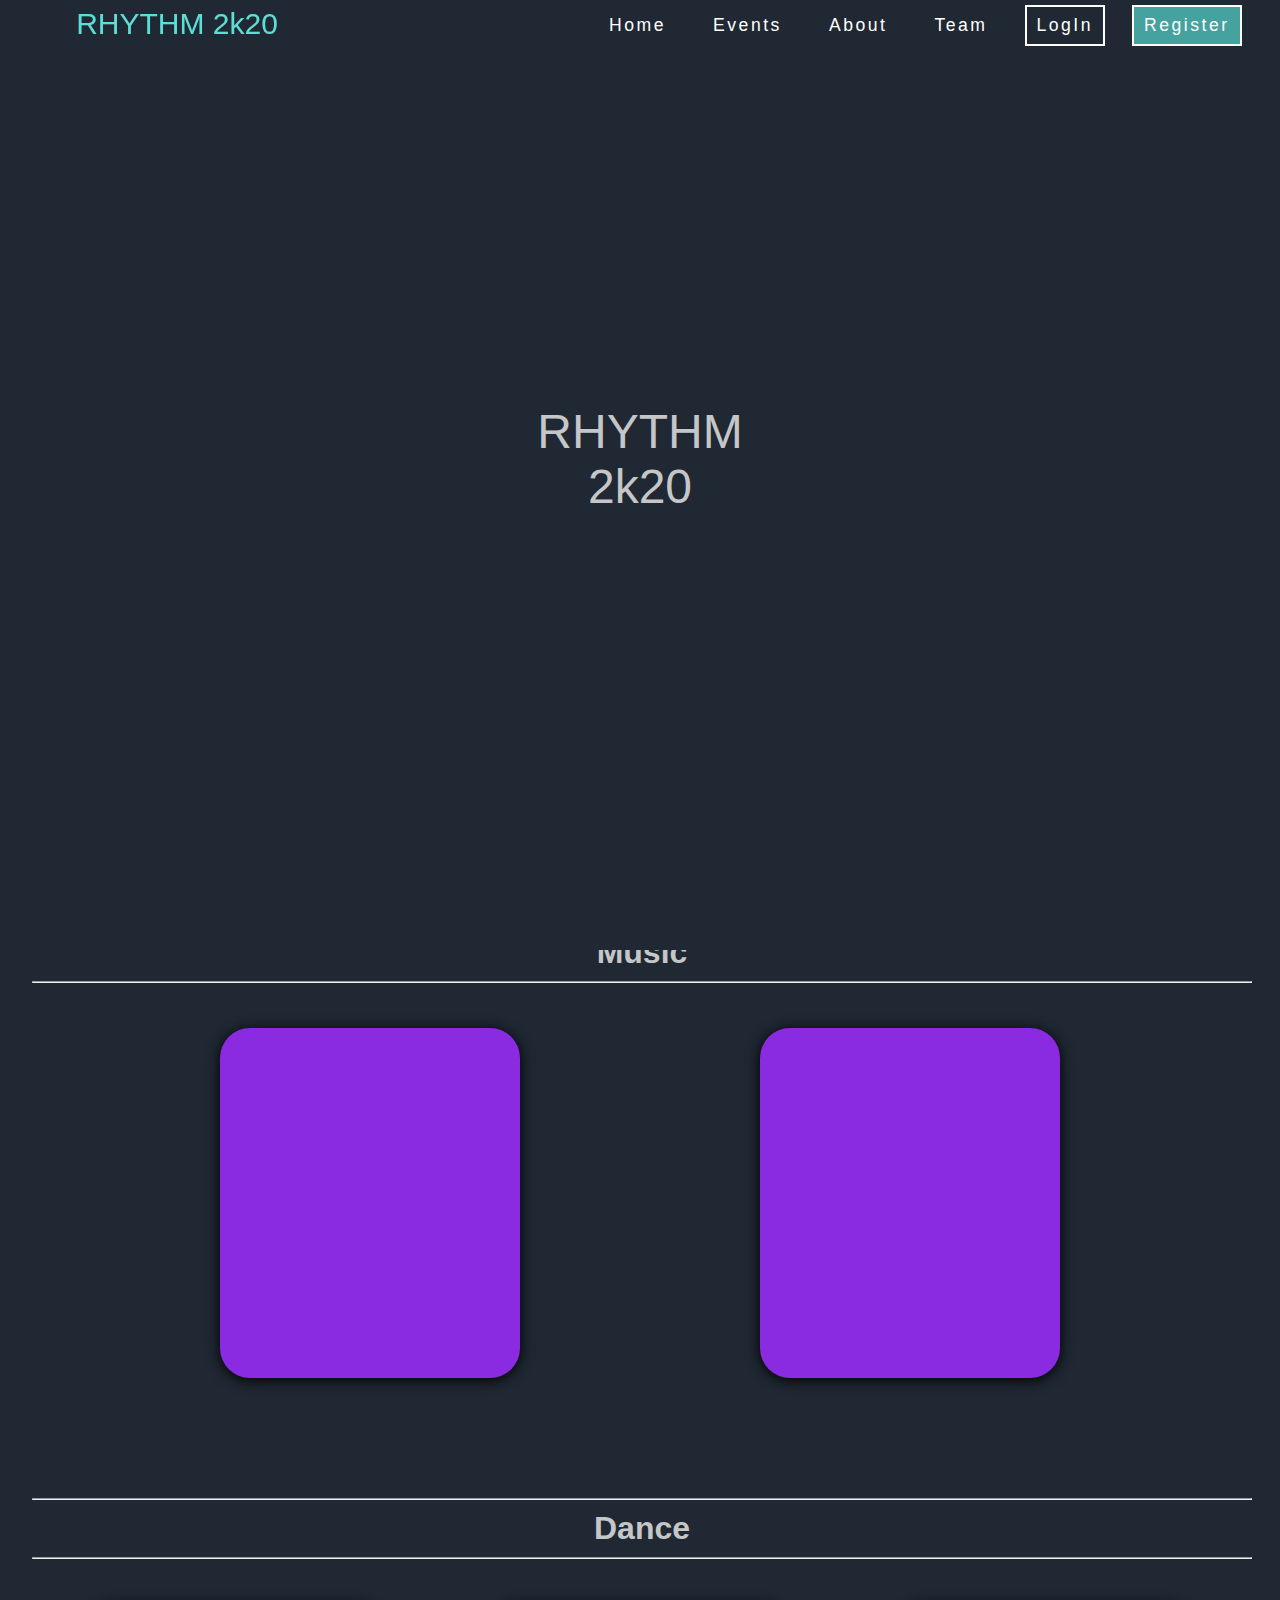
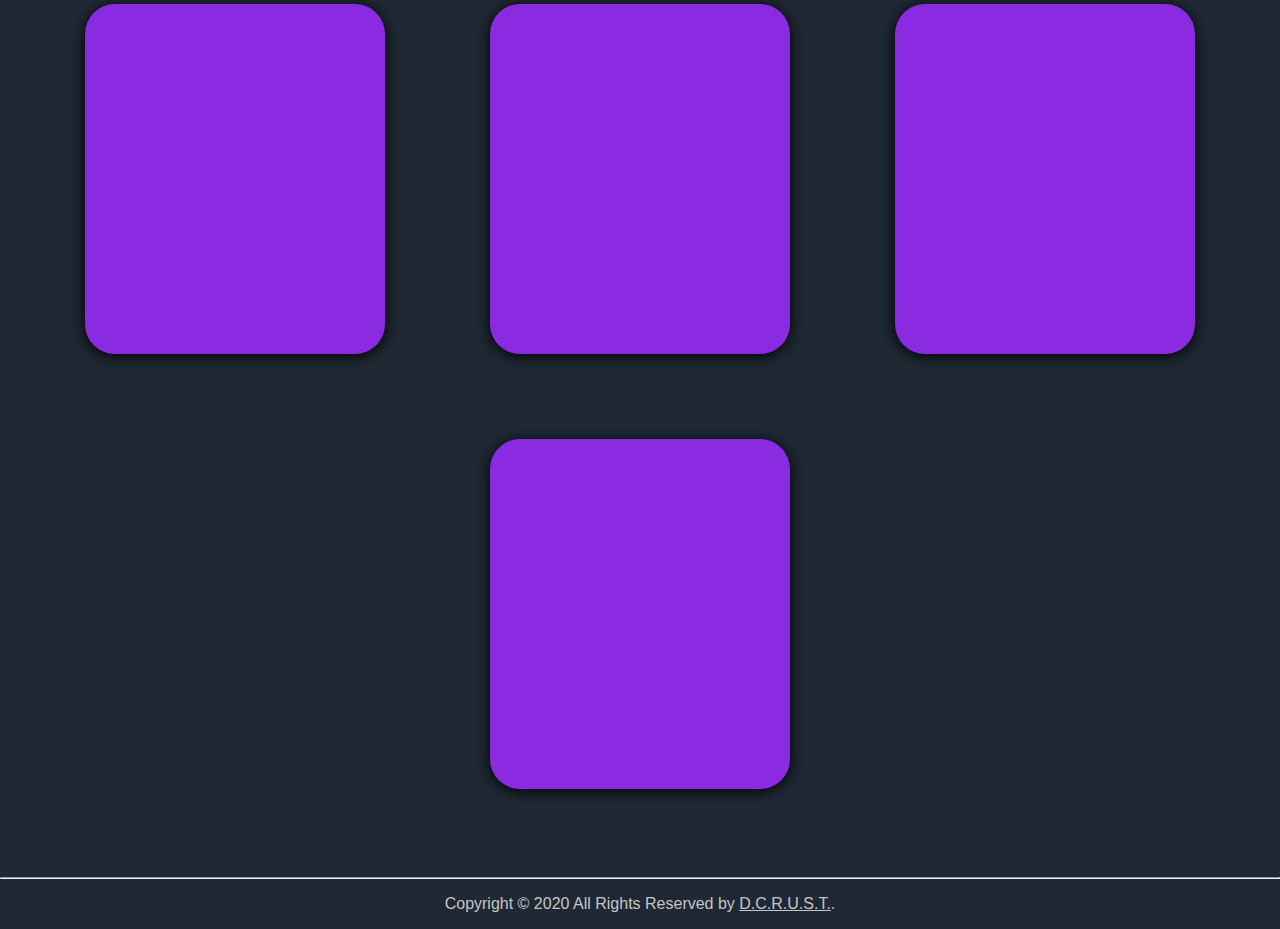
==== html/events.html @ b7218056 "added files from rhythm website and some changes" ====
<!DOCTYPE html>
<html lang="en">

<head>
    <meta charset="UTF-8">
    <meta name="viewport" content="width=device-width, initial-scale=1.0">
    <meta http-equiv="X-UA-Compatible" content="ie=edge">
    <title>Events</title>
    <link rel="stylesheet" href="../css/events.css">
</head>

<body>

    <div id="loading">
        <div id="loading-logo">
            <samp>RHYTHM <br> 2k20</samp>

        </div>
    </div>


    <nav>




        <!-- ***********************logo******************** -->


        <svg class="logo" version="1.1" xmlns="" xmlns:xlink="" x="0px" y="0px" width="200px" height="50px"
            viewBox="0 0 574.558 120" enable-background="new 0 0 574.558 120" xml:space="preserve">
            <defs>
                <pattern id="water" width=".25" height="1.1" patternContentUnits="objectBoundingBox">
                    <path fill="#66fcf1"
                        d="M0.25,1H0c0,0,0-0.659,0-0.916c0.083-0.303,0.158,0.334,0.25,0C0.25,0.327,0.25,1,0.25,1z" />
                </pattern>

                <text id="text" transform="matrix(1 0 0 1 -8.0684 116.7852)" font-family="'Cabin Condensed'"
                    font-size="120">RHYTHM 2k20</text>

                <mask id="text_mask">
                    <use x="0" y="0" xlink:href="#text" opacity="1" fill="#66fcf1" />
                </mask>
            </defs>

            <!--<use x="0" y="0" xlink:href="#text" fill="#222"/>-->

            <rect class="water-fill" mask="url(#text_mask)" fill="url(#water)" x="-800" y="0" width="1600"
                height="120" />

        </svg>


        <!-- //////////////logo -->







        <ul id="nav-list">




            <li id="nav-item" class="home" onclick="goHome()">Home </li>
            <li id="nav-item" class="events" onclick="goEvents()">Events </li>
            <li id="nav-item" class="about" onclick="goAbout()">About </li>
            <li id="nav-item" class="team" onclick="goTeam()">Team </li>
            <li id="nav-item" class="log-in" onclick="goLogIn()">LogIn</li>
            <li id="nav-item" class="register" onclick="goReg()">Register </li>






        </ul>

        <div id="menu-btn">
            <div id="btn-bar" class="bar1"></div>
            <div id="btn-bar" class="bar2"></div>
            <div id="btn-bar" class="bar3"></div>
        </div>







    </nav>



    <div id="heading">

        <h1 id="eventh">EVENTS</h1>



    </div>

    <div class="drama con">


        <div class="eveH">
            <hr>
            <h1>Dramatics</h1>
            <hr>
        </div>

        <div id="events_con">





            <div class="event card 1">
                <div class="front "><img src="./img/University/eventsing.jpeg" alt=""></div>
                <div class="back ">
                    <h1>Dance</h1>
                    <p>Lorem ipsum dolor sit amet consectetur adipisicing elit. Voluptates porro natus, quam sequi atque
                        quaerat quo! A, accusantium quae itaque, molestias iure animi nam minima maiores commodi et ut
                        officiis.</p>



                    <div id="regBtn">Register</div>
                </div>

            </div>








            <div class="event card 5">
                <div class="front "><img src="./img/University/eventsing.jpeg" alt=""></div>
                <div class="back ">
                    <h1>Dance</h1>
                    <p>Lorem ipsum dolor sit amet consectetur adipisicing elit. Voluptates porro natus, quam sequi atque
                        quaerat quo! A, accusantium quae itaque, molestias iure animi nam minima maiores commodi et ut
                        officiis.</p>


                    <div id="regBtn">Register</div>
                </div>

            </div>




        </div>

    </div>




    <div class="drama con">


        <div class="eveH">
            <hr>
            <h1>Music</h1>
            <hr>
        </div>

        <div id="events_con">





            <div class="event card 1">
                <div class="front "><img src="./img/University/eventsing.jpeg" alt=""></div>
                <div class="back ">
                    <h1>Dance</h1>
                    <p>Lorem ipsum dolor sit amet consectetur adipisicing elit. Voluptates porro natus, quam sequi atque
                        quaerat quo! A, accusantium quae itaque, molestias iure animi nam minima maiores commodi et ut
                        officiis.</p>



                    <div id="regBtn">Register</div>
                </div>

            </div>








            <div class="event card 5">
                <div class="front "><img src="./img/University/eventsing.jpeg" alt=""></div>
                <div class="back ">
                    <h1>Dance</h1>
                    <p>Lorem ipsum dolor sit amet consectetur adipisicing elit. Voluptates porro natus, quam sequi atque
                        quaerat quo! A, accusantium quae itaque, molestias iure animi nam minima maiores commodi et ut
                        officiis.</p>



                    <div id="regBtn">Register</div>
                </div>

            </div>




        </div>

    </div>
    <div class="drama con">


        <div class="eveH">
            <hr>
            <h1>Dance</h1>
            <hr>
        </div>

        <div id="events_con">





            <div class="event card 1">
                <div class="front "><img src="./img/University/eventsing.jpeg" alt=""></div>
                <div class="back ">
                    <h1>Dance</h1>
                    <p>Lorem ipsum dolor sit amet consectetur adipisicing elit. Voluptates porro natus, quam sequi atque
                        quaerat quo! A, accusantium quae itaque, molestias iure animi nam minima maiores commodi et ut
                        officiis.</p>


                    <div id="regBtn">Register</div>
                </div>

            </div>
            <div class="event card 1">
                <div class="front "><img src="./img/University/eventsing.jpeg" alt=""></div>
                <div class="back ">
                    <h1>Dance</h1>
                    <p>Lorem ipsum dolor sit amet consectetur adipisicing elit. Voluptates porro natus, quam sequi atque
                        quaerat quo! A, accusantium quae itaque, molestias iure animi nam minima maiores commodi et ut
                        officiis.</p>


                    <div id="regBtn">Register</div>
                </div>

            </div>
            <div class="event card 1">
                <div class="front "><img src="./img/events_img/music.jpeg" alt=""></div>
                <div class="back ">
                    <h1>Dance</h1>
                    <p>Lorem ipsum dolor sit amet consectetur adipisicing elit. Voluptates porro natus, quam sequi atque
                        quaerat quo! A, accusantium quae itaque, molestias iure animi nam minima maiores commodi et ut
                        officiis.</p>



                    <div id="regBtn">Register</div>
                </div>

            </div>








            <div class="event card 5">
                <div class="front "><img src="./img/events_img/music.jpeg" alt=""></div>
                <div class="back ">
                    <h1>Dance</h1>
                    <p>Lorem ipsum dolor sit amet consectetur adipisicing elit. Voluptates porro natus, quam sequi atque
                        quaerat quo! A, accusantium quae itaque, molestias iure animi nam minima maiores commodi et ut
                        officiis.</p>


                    <div id="regBtn">Register</div>
                </div>

            </div>




        </div>

    </div>


    <footer class="site-footer" style="text-align: center;">

        <!-- <hr> -->



        <hr>
        <p class="copyright-text">Copyright &copy; 2020 All Rights Reserved by
            <a href="http://dcrustm.ac.in/">D.C.R.U.S.T.</a>.

        </p>

    </footer>





</body>
<script src="../js/events.js"></script>

</html>
---- css/events.css ----
html {
    /* scroll-behavior: smooth; */
}

* {
    color: #C5C6C7;
    font-family: 'Josefin Sans', sans-serif;
    /* margin: 0px; */
    /* padding: 0px; */


    /* border: solid 1px black; */
}

body {
    background-color: #1F2833;
    overflow-x: hidden;

}




#loading {


    background-color: #1F2833;
    position: fixed;
    height: 100vh;
    width: 100%;
    z-index: 10;
    text-align: center;
    /* display: none; */

}

#loading-logo {
    font-size: 3em;
    margin-top: calc(50vh - 2em);
    animation: loadinglogo 0.5s linear infinite alternate;
}



@keyframes loadinglogo {
    from {
        transform: scale(0.5);


    }

    to {
        transform: scale(0.6)
    }
}





nav {
    display: flex;
    justify-content: space-evenly;
    background-color: #1F2833;
    width: 100%;
    height: 50px;
    padding: 0px;
    position: fixed;
    top: 0px;
    z-index: 50;
    /* transform: translateY(-100px); */
    /* box-shadow: 0px 0px 10px black; */
    margin: 0px;

}

body {
    margin: 0px;
    padding: 0px;
}

nav:hover {}



#logo {
    margin: auto 20px auto 20px;
    display: block;
    color: white;



}

#menu-btn {
    margin: auto 20px auto auto;
    height: 35px;
    width: 35px;
    display: none;
    z-index: 5;
}



#btn-bar {

    border-radius: 2px;
    margin: 5px auto 5px auto;
    height: 4px;
    width: 90%;
    background-color: #66fcf1;
    transition: transform 0.25s;

}


#nav-list {
    list-style: none;
    display: flex;
    flex-direction: row;
    align-items: center;
    justify-content: flex-end;
    margin-right: 3vw;
    width: 100%;

    /* display: none; */
}




#nav-list li {
    /* text-decoration: none; */
    color: white;
}








#nav-item {


    margin-left: 3%;
    font-size: 1.1em;
    padding: 8px 10px 8px 10px;
    cursor: pointer;
    letter-spacing: 2.5px;
    transition: 0.1s;


}

.log-in {
    width: auto;
    border: solid 2px white;


}

.register {
    border: solid 2px white;
    color: #1F2833;
    background-color: #45A29E;
    padding-right: 10px;
}

#nav-item:hover {
    transform: scale(1.02);
    /* box-shadow: 0.1px 0.1px 5px#66fcf1; */

    background-color: #45A29E;
}

.register:hover {

    background-color: #1F2833;
}



.nav-reg {
    display: none;

}

.bar1 {
    transform-origin: right;
}

.bar3 {
    transform-origin: right;
}


/* logo css */

.circles,
.area {
    display: none;
}





.logo {
    margin-top: 5px;
    height: 30px;
    min-width: 300px;
}

@keyframes wave {
    0% {
        x: -400px;
    }

    100% {
        x: 0;
    }
}

@keyframes fill-up {
    0% {
        height: 50px;
        y: 130px;
    }

    40% {
        height: 160px;
        y: -30px;
    }

    80% {
        height: 160px;
        y: -30px;
    }

    100% {
        height: 50px;
        y: 130px;
    }
}

.water-fill {
    animation: wave 0.7s infinite linear,
        fill-up 15s infinite ease-out
}









#heading {
    margin-top: 50px;
    /* background-image: url(./img/intro-cover.jpg); */
    /* background-repeat: no-repeat; */
    /* background-size: 100% auto; */
    /* transform: translateY(500px); */
    height: 20vw;
    width: 100%;
    text-align: center;
    overflow: hidden;
    /* border: solid 2px black; */
    box-shadow: 2px 2px 50px rgba(22, 22, 22, 0.76);
    position: relative;
    z-index: 2;
    /* margin: 0px; */
}



#heading {
    /* background: linear-gradient(-45deg, #ee7752, #e73c7e, #23a6d5, #23d5ab); */
    background: linear-gradient(-45deg, #d44949, #d337a4, #1e42b8, #1c98ad);


    background-size: 400% 400%;
    animation: gradient 7s ease infinite;
}

@keyframes gradient {
    0% {
        background-position: 0% 50%;
    }

    30% {
        background-position: 100% 50%;
    }

    100% {
        background-position: 0% 50%;
    }
}

#heading h1 {
    /* margin-top: 15vh; */
    font-size: 13vw;
    transform: translateY(100px) scale(0.2);
    transition: 0.8s;
    font-family: cursive;
    /* margin: 00px; */
    margin: 0px;



}


#events_con {
    display: flex;
    flex-direction: row;
    flex-wrap: wrap;
    justify-content: space-evenly;
    background-color: #1F2833;



}


#events_con {
    overflow-x: hidden;
    font-family: monospace;
    padding: 0px;
    margin: 0px;
    background-color: #1F2833;
}

.drama {
    text-align: center;
}

.con {
    padding: 30px;
    background-color: #1F2833;

}



.eveH {
    margin: 0px;
    width: 100%;
    background-color: #1F2833;
    position: -webkit-sticky;
    position: sticky;
    padding: 2px;
    top: 50px;
    right: 0px;
    z-index: 5;



}

.eveH h1 {
    margin: 10px;
}

.card {
    position: relative;
    height: 350px;
    width: 300px;
    /* border: solid 1px black; */
    perspective: 1000px;
    transform-style: preserve-3d;
    margin: 50px;
    margin-top: 35px;
    overflow: visible;
    z-index: 2;
}


.front,
.back {
    position: absolute;
    width: 300px;
    height: 350px;
    backface-visibility: hidden;
    -moz-backface-visibility: hidden;
    -webkit-backface-visibility: hidden;
    text-align: center;
    background-color: blueviolet;
    transition: transform 1s;
    border-radius: 30px;
    overflow: hidden;
    box-shadow: 0px 2px 14px black;

    /* margin: 20px auto 20px auto; */
}



#regBtn {
    border: solid 1px white;
    padding: 5px;
    width: 50%;
    margin-left: auto;
    margin-right: auto;
    cursor: pointer;
    margin-top: 30px;

}

.front img {
    min-height: 100;
    width: 100%;
}

.front {}

.back {
    transform: rotateY(180deg);
    background-color: #1F2833;
    padding: 20px;
    border: solid 2px white;
    box-sizing: border-box;
}

.card:hover .front {
    transform: rotateY(180deg)
}

.card:hover .back {
    transform: rotateY(360deg)
}



#events_con {
    background-color: #1F2833;
    ;
}








@media screen and (max-width : 737px) {


    #heading h1 {
        margin-top: 2vh;
        font-size: 10vw;
        transform: translateY(100px) scale(0.1);
        transition: 0.8s;
        font-family: cursive;
        /* margin: 00px; */



    }


    #nav-list {
        display: flex;
        flex-direction: column;
        height: 120vh;
        background-color: #1F2833;
        justify-content: flex-start;
        width: 50%;
        padding: 0px;
        position: fixed;
        left: 100%;
        top: 50px;
        transition: 0.3s;
        margin-top: 0px;
        box-shadow: 2px 3px 10px black;


    }

    #nav-item-list {
        display: flex;
        justify-content: space-between;
        flex-direction: column;
        width: 85%;
    }

    #nav-img-list {
        margin-bottom: 10px;
        /* align-self: flex-start; */
        display: flex;
        width: 80%;
        margin-right: 20px;
        flex-direction: row;
        justify-content: space-between;
    }

    #nav-img-list li {
        height: 50px;
        padding: 3px;
        width: 60px;
    }

    #nav-img-profile {
        padding-top: 3px;
    }

    #nav-item {
        text-align: center;
        align-content: flex-start;
        width: 85%;
        margin: 4vh auto 0vh auto;
    }


    #menu-btn {

        position: fixed;
        top: 8px;
        right: 2px;
        display: block;
    }

    .logo {
        transform: translateX(-25vw);


    }




}
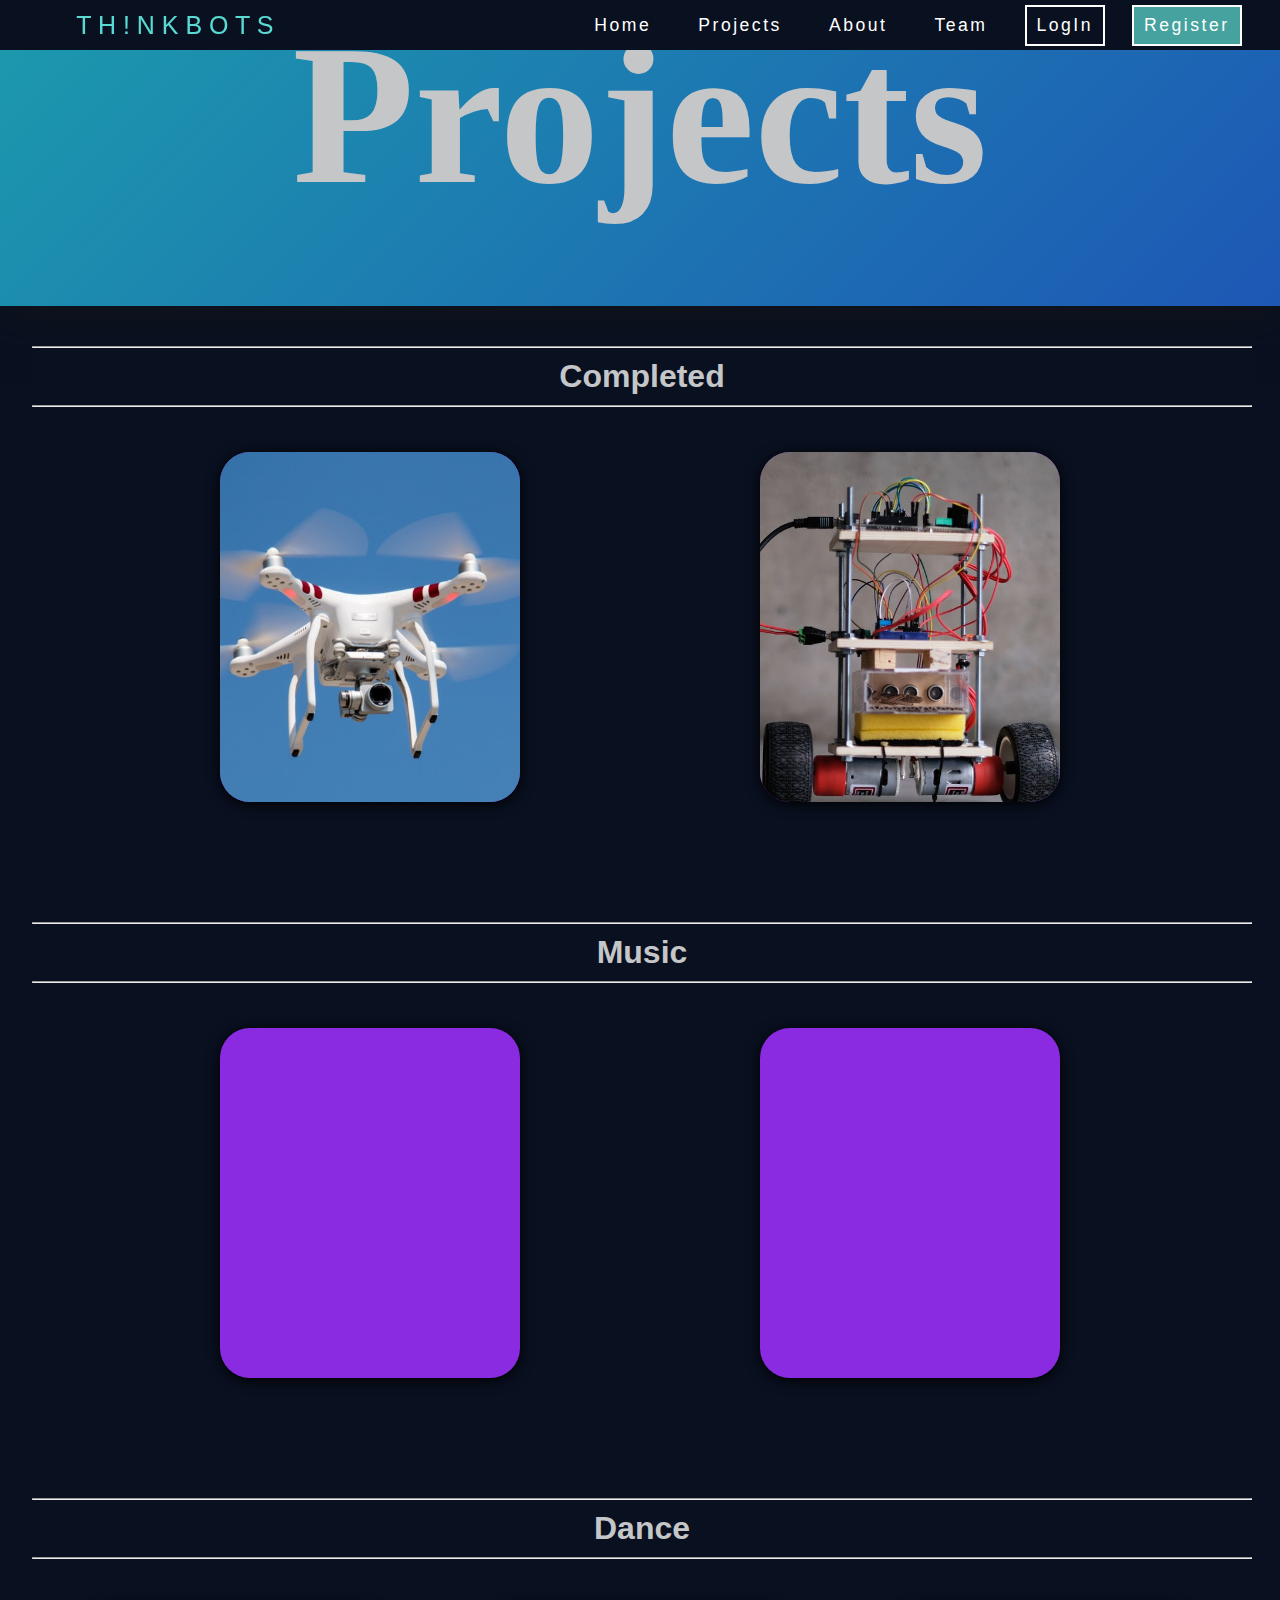
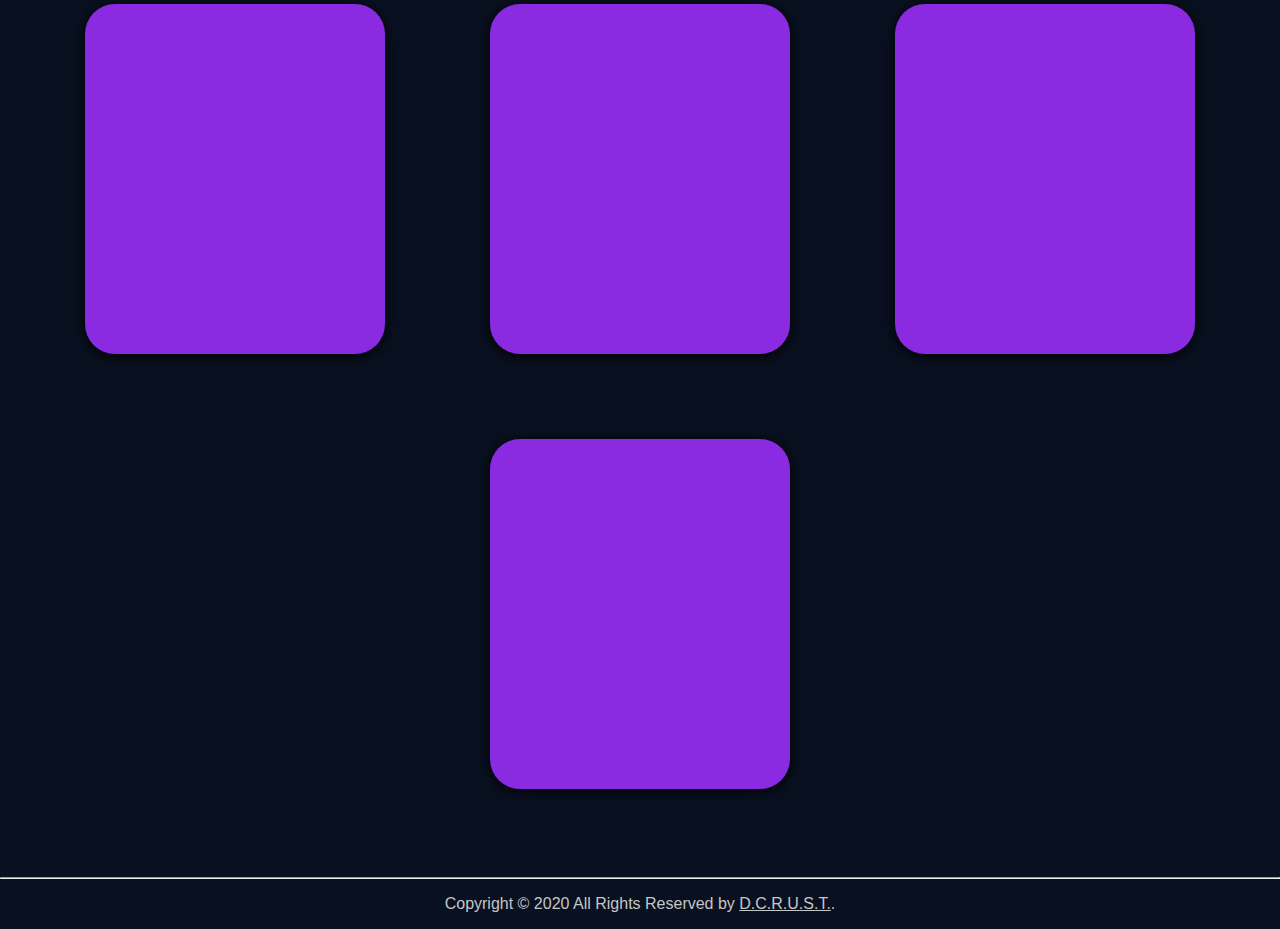
==== commit a363190d: "theme changed and minor updates" ====
--- a/html/events.html
+++ b/html/events.html
@@ -36,7 +36,7 @@
                 </pattern>
 
                 <text id="text" transform="matrix(1 0 0 1 -8.0684 116.7852)" font-family="'Cabin Condensed'"
-                    font-size="120">RHYTHM 2k20</text>
+                    font-size="100">T H ! N K B O T S</text>
 
                 <mask id="text_mask">
                     <use x="0" y="0" xlink:href="#text" opacity="1" fill="#66fcf1" />
@@ -65,7 +65,7 @@
 
 
             <li id="nav-item" class="home" onclick="goHome()">Home </li>
-            <li id="nav-item" class="events" onclick="goEvents()">Events </li>
+            <li id="nav-item" class="events" onclick="goEvents()">Projects </li>
             <li id="nav-item" class="about" onclick="goAbout()">About </li>
             <li id="nav-item" class="team" onclick="goTeam()">Team </li>
             <li id="nav-item" class="log-in" onclick="goLogIn()">LogIn</li>
@@ -96,7 +96,7 @@
 
     <div id="heading">
 
-        <h1 id="eventh">EVENTS</h1>
+        <h1 id="eventh">Projects</h1>
 
 
 
@@ -107,7 +107,7 @@
 
         <div class="eveH">
             <hr>
-            <h1>Dramatics</h1>
+            <h1>Completed</h1>
             <hr>
         </div>
 
@@ -118,16 +118,16 @@
 
 
             <div class="event card 1">
-                <div class="front "><img src="./img/University/eventsing.jpeg" alt=""></div>
-                <div class="back ">
-                    <h1>Dance</h1>
-                    <p>Lorem ipsum dolor sit amet consectetur adipisicing elit. Voluptates porro natus, quam sequi atque
-                        quaerat quo! A, accusantium quae itaque, molestias iure animi nam minima maiores commodi et ut
-                        officiis.</p>
-
-
-
-                    <div id="regBtn">Register</div>
+                <div class="front "><img src="../img/web/drone_cam_1.jpg" alt=""></div>
+                <div class="back ">
+                    <h1>Drone</h1>
+                    <p>Lorem ipsum dolor sit amet consectetur adipisicing elit. Voluptates porro natus, quam sequi atque
+                        quaerat quo! A, accusantium quae itaque, molestias iure animi nam minima maiores commodi et ut
+                        officiis.</p>
+
+
+
+                    <div id="regBtn">More Info</div>
                 </div>
 
             </div>
@@ -140,15 +140,15 @@
 
 
             <div class="event card 5">
-                <div class="front "><img src="./img/University/eventsing.jpeg" alt=""></div>
-                <div class="back ">
-                    <h1>Dance</h1>
-                    <p>Lorem ipsum dolor sit amet consectetur adipisicing elit. Voluptates porro natus, quam sequi atque
-                        quaerat quo! A, accusantium quae itaque, molestias iure animi nam minima maiores commodi et ut
-                        officiis.</p>
-
-
-                    <div id="regBtn">Register</div>
+                <div class="front "><img src="../img/web/bot_sb_1.jpg" alt=""></div>
+                <div class="back ">
+                    <h1>Self Balancing Robo</h1>
+                    <p>Lorem ipsum dolor sit amet consectetur adipisicing elit. Voluptates porro natus, quam sequi atque
+                        quaerat quo! A, accusantium quae itaque, molestias iure animi nam minima maiores commodi et ut
+                        officiis.</p>
+
+
+                    <div id="regBtn">More Info</div>
                 </div>
 
             </div>
--- a/css/events.css
+++ b/css/events.css
@@ -1,3 +1,14 @@
+:root {
+    --dc: #091020;
+    --lllc: #E1F4FB;
+    --llc: #66fcf1;
+    --lc: #101d3a;
+    --rc: #1F2833;
+}
+
+
+
+
 html {
     /* scroll-behavior: smooth; */
 }
@@ -13,7 +24,7 @@
 }
 
 body {
-    background-color: #1F2833;
+    background-color: var(--dc);
     overflow-x: hidden;
 
 }
@@ -24,7 +35,7 @@
 #loading {
 
 
-    background-color: #1F2833;
+    background-color: var(--dc);
     position: fixed;
     height: 100vh;
     width: 100%;
@@ -61,7 +72,7 @@
 nav {
     display: flex;
     justify-content: space-evenly;
-    background-color: #1F2833;
+    background-color: var(--dc);
     width: 100%;
     height: 50px;
     padding: 0px;
@@ -163,7 +174,7 @@
 
 .register {
     border: solid 2px white;
-    color: #1F2833;
+    color: var(--dc);
     background-color: #45A29E;
     padding-right: 10px;
 }
@@ -177,7 +188,7 @@
 
 .register:hover {
 
-    background-color: #1F2833;
+    background-color: var(--dc);
 }
 
 
@@ -319,7 +330,7 @@
     flex-direction: row;
     flex-wrap: wrap;
     justify-content: space-evenly;
-    background-color: #1F2833;
+    background-color: var(--dc);
 
 
 
@@ -331,7 +342,7 @@
     font-family: monospace;
     padding: 0px;
     margin: 0px;
-    background-color: #1F2833;
+    background-color: var(--dc);
 }
 
 .drama {
@@ -340,7 +351,7 @@
 
 .con {
     padding: 30px;
-    background-color: #1F2833;
+    background-color: var(--dc);
 
 }
 
@@ -349,7 +360,7 @@
 .eveH {
     margin: 0px;
     width: 100%;
-    background-color: #1F2833;
+    background-color: var(--dc);
     position: -webkit-sticky;
     position: sticky;
     padding: 2px;
@@ -419,7 +430,7 @@
 
 .back {
     transform: rotateY(180deg);
-    background-color: #1F2833;
+    background-color: var(--dc);
     padding: 20px;
     border: solid 2px white;
     box-sizing: border-box;
@@ -436,7 +447,7 @@
 
 
 #events_con {
-    background-color: #1F2833;
+    background-color: var(--dc);
     ;
 }
 
@@ -467,7 +478,7 @@
         display: flex;
         flex-direction: column;
         height: 120vh;
-        background-color: #1F2833;
+        background-color: var(--dc);
         justify-content: flex-start;
         width: 50%;
         padding: 0px;
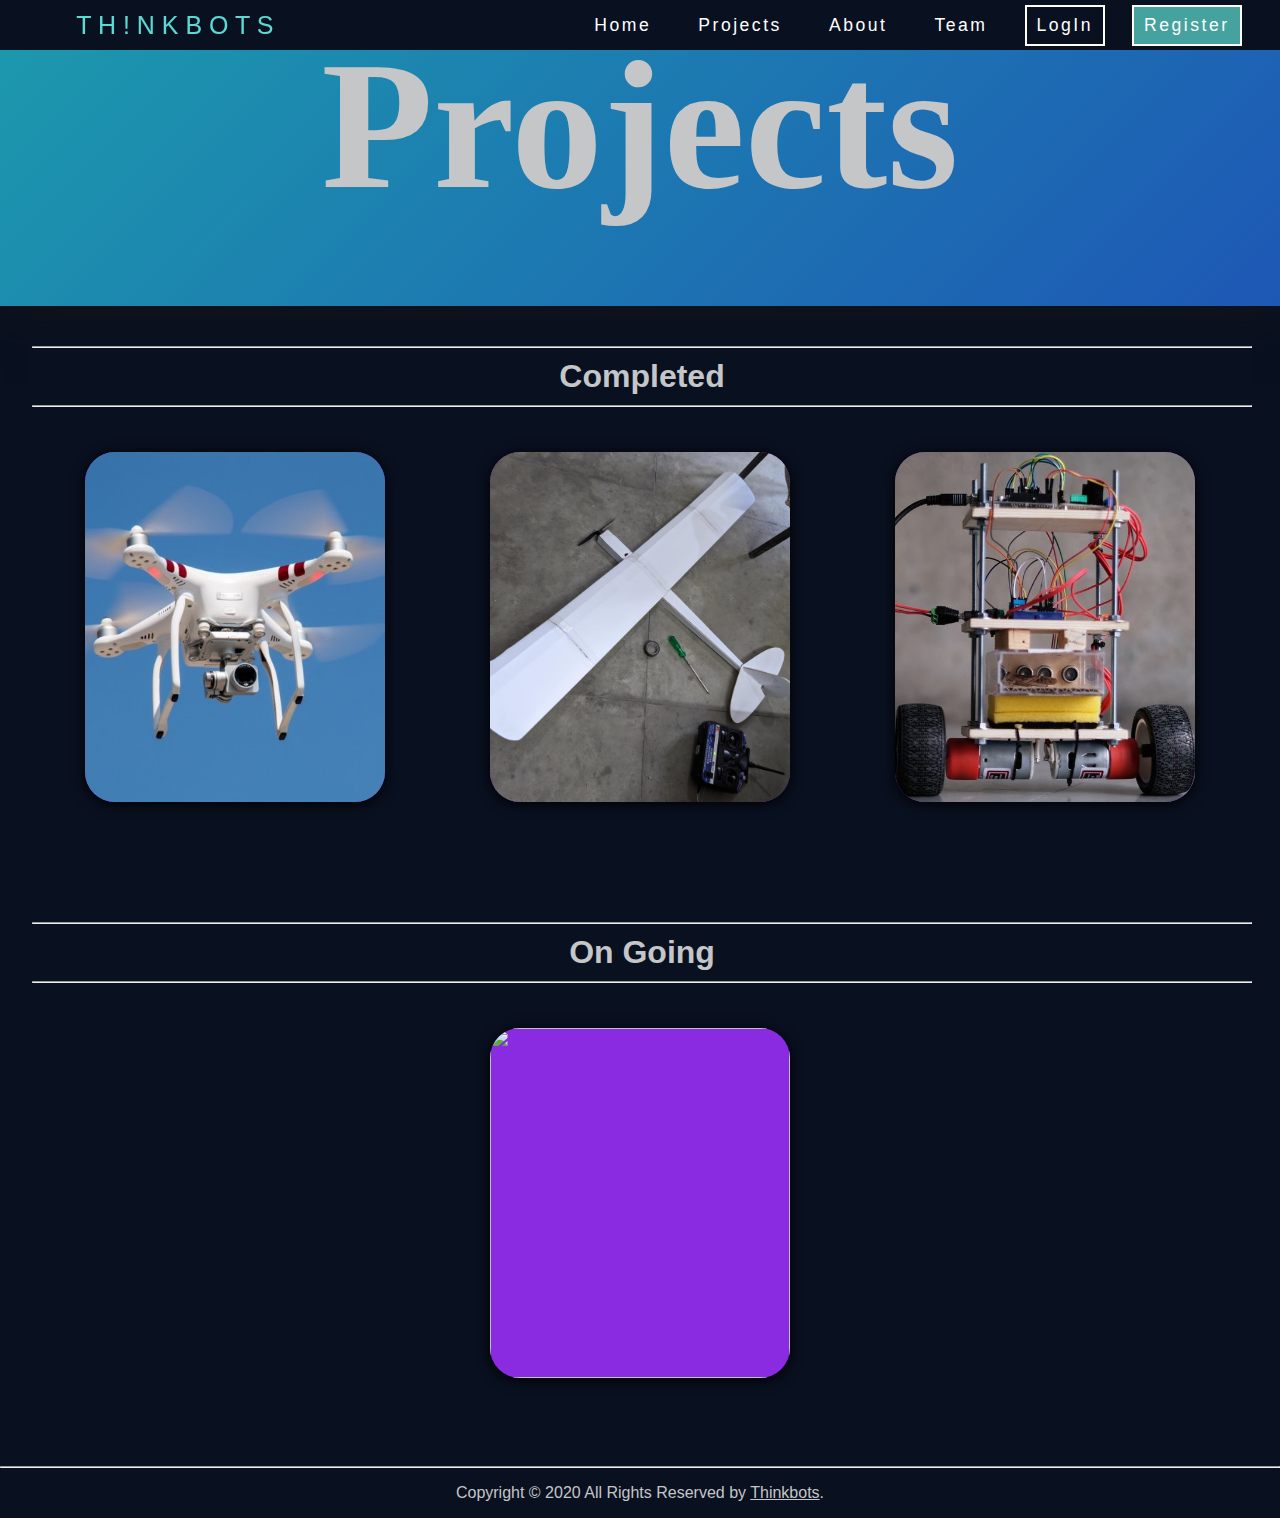
==== commit 5b747602: "added projects and minor updates" ====
--- a/html/events.html
+++ b/html/events.html
@@ -131,6 +131,20 @@
                 </div>
 
             </div>
+            <div class="event card 2">
+                <div class="front "><img src="../img/web/rc_plane.jpg" alt=""></div>
+                <div class="back ">
+                    <h1>Rc Plane</h1>
+                    <p>Lorem ipsum dolor sit amet consectetur adipisicing elit. Voluptates porro natus, quam sequi atque
+                        quaerat quo! A, accusantium quae itaque, molestias iure animi nam minima maiores commodi et ut
+                        officiis.</p>
+
+
+
+                    <div id="regBtn">More Info</div>
+                </div>
+
+            </div>
 
 
 
@@ -163,12 +177,14 @@
 
 
 
+
+
     <div class="drama con">
 
 
         <div class="eveH">
             <hr>
-            <h1>Music</h1>
+            <h1>On Going</h1>
             <hr>
         </div>
 
@@ -178,20 +194,7 @@
 
 
 
-            <div class="event card 1">
-                <div class="front "><img src="./img/University/eventsing.jpeg" alt=""></div>
-                <div class="back ">
-                    <h1>Dance</h1>
-                    <p>Lorem ipsum dolor sit amet consectetur adipisicing elit. Voluptates porro natus, quam sequi atque
-                        quaerat quo! A, accusantium quae itaque, molestias iure animi nam minima maiores commodi et ut
-                        officiis.</p>
-
-
-
-                    <div id="regBtn">Register</div>
-                </div>
-
-            </div>
+
 
 
 
@@ -221,89 +224,6 @@
         </div>
 
     </div>
-    <div class="drama con">
-
-
-        <div class="eveH">
-            <hr>
-            <h1>Dance</h1>
-            <hr>
-        </div>
-
-        <div id="events_con">
-
-
-
-
-
-            <div class="event card 1">
-                <div class="front "><img src="./img/University/eventsing.jpeg" alt=""></div>
-                <div class="back ">
-                    <h1>Dance</h1>
-                    <p>Lorem ipsum dolor sit amet consectetur adipisicing elit. Voluptates porro natus, quam sequi atque
-                        quaerat quo! A, accusantium quae itaque, molestias iure animi nam minima maiores commodi et ut
-                        officiis.</p>
-
-
-                    <div id="regBtn">Register</div>
-                </div>
-
-            </div>
-            <div class="event card 1">
-                <div class="front "><img src="./img/University/eventsing.jpeg" alt=""></div>
-                <div class="back ">
-                    <h1>Dance</h1>
-                    <p>Lorem ipsum dolor sit amet consectetur adipisicing elit. Voluptates porro natus, quam sequi atque
-                        quaerat quo! A, accusantium quae itaque, molestias iure animi nam minima maiores commodi et ut
-                        officiis.</p>
-
-
-                    <div id="regBtn">Register</div>
-                </div>
-
-            </div>
-            <div class="event card 1">
-                <div class="front "><img src="./img/events_img/music.jpeg" alt=""></div>
-                <div class="back ">
-                    <h1>Dance</h1>
-                    <p>Lorem ipsum dolor sit amet consectetur adipisicing elit. Voluptates porro natus, quam sequi atque
-                        quaerat quo! A, accusantium quae itaque, molestias iure animi nam minima maiores commodi et ut
-                        officiis.</p>
-
-
-
-                    <div id="regBtn">Register</div>
-                </div>
-
-            </div>
-
-
-
-
-
-
-
-
-            <div class="event card 5">
-                <div class="front "><img src="./img/events_img/music.jpeg" alt=""></div>
-                <div class="back ">
-                    <h1>Dance</h1>
-                    <p>Lorem ipsum dolor sit amet consectetur adipisicing elit. Voluptates porro natus, quam sequi atque
-                        quaerat quo! A, accusantium quae itaque, molestias iure animi nam minima maiores commodi et ut
-                        officiis.</p>
-
-
-                    <div id="regBtn">Register</div>
-                </div>
-
-            </div>
-
-
-
-
-        </div>
-
-    </div>
 
 
     <footer class="site-footer" style="text-align: center;">
@@ -314,7 +234,7 @@
 
         <hr>
         <p class="copyright-text">Copyright &copy; 2020 All Rights Reserved by
-            <a href="http://dcrustm.ac.in/">D.C.R.U.S.T.</a>.
+            <a href="http://dcrustm.ac.in/">Thinkbots</a>.
 
         </p>
 
--- a/css/events.css
+++ b/css/events.css
@@ -314,7 +314,7 @@
 #heading h1 {
     /* margin-top: 15vh; */
     font-size: 13vw;
-    transform: translateY(100px) scale(0.2);
+    transform: translateY(-20px) scale(1.1);
     transition: 0.8s;
     font-family: cursive;
     /* margin: 00px; */
@@ -422,7 +422,7 @@
 }
 
 .front img {
-    min-height: 100;
+    height: 100%;
     width: 100%;
 }
 
@@ -461,10 +461,14 @@
 @media screen and (max-width : 737px) {
 
 
+
+
+
+
     #heading h1 {
         margin-top: 2vh;
         font-size: 10vw;
-        transform: translateY(100px) scale(0.1);
+        transform: translateY(-15px) scale(1.4);
         transition: 0.8s;
         font-family: cursive;
         /* margin: 00px; */
